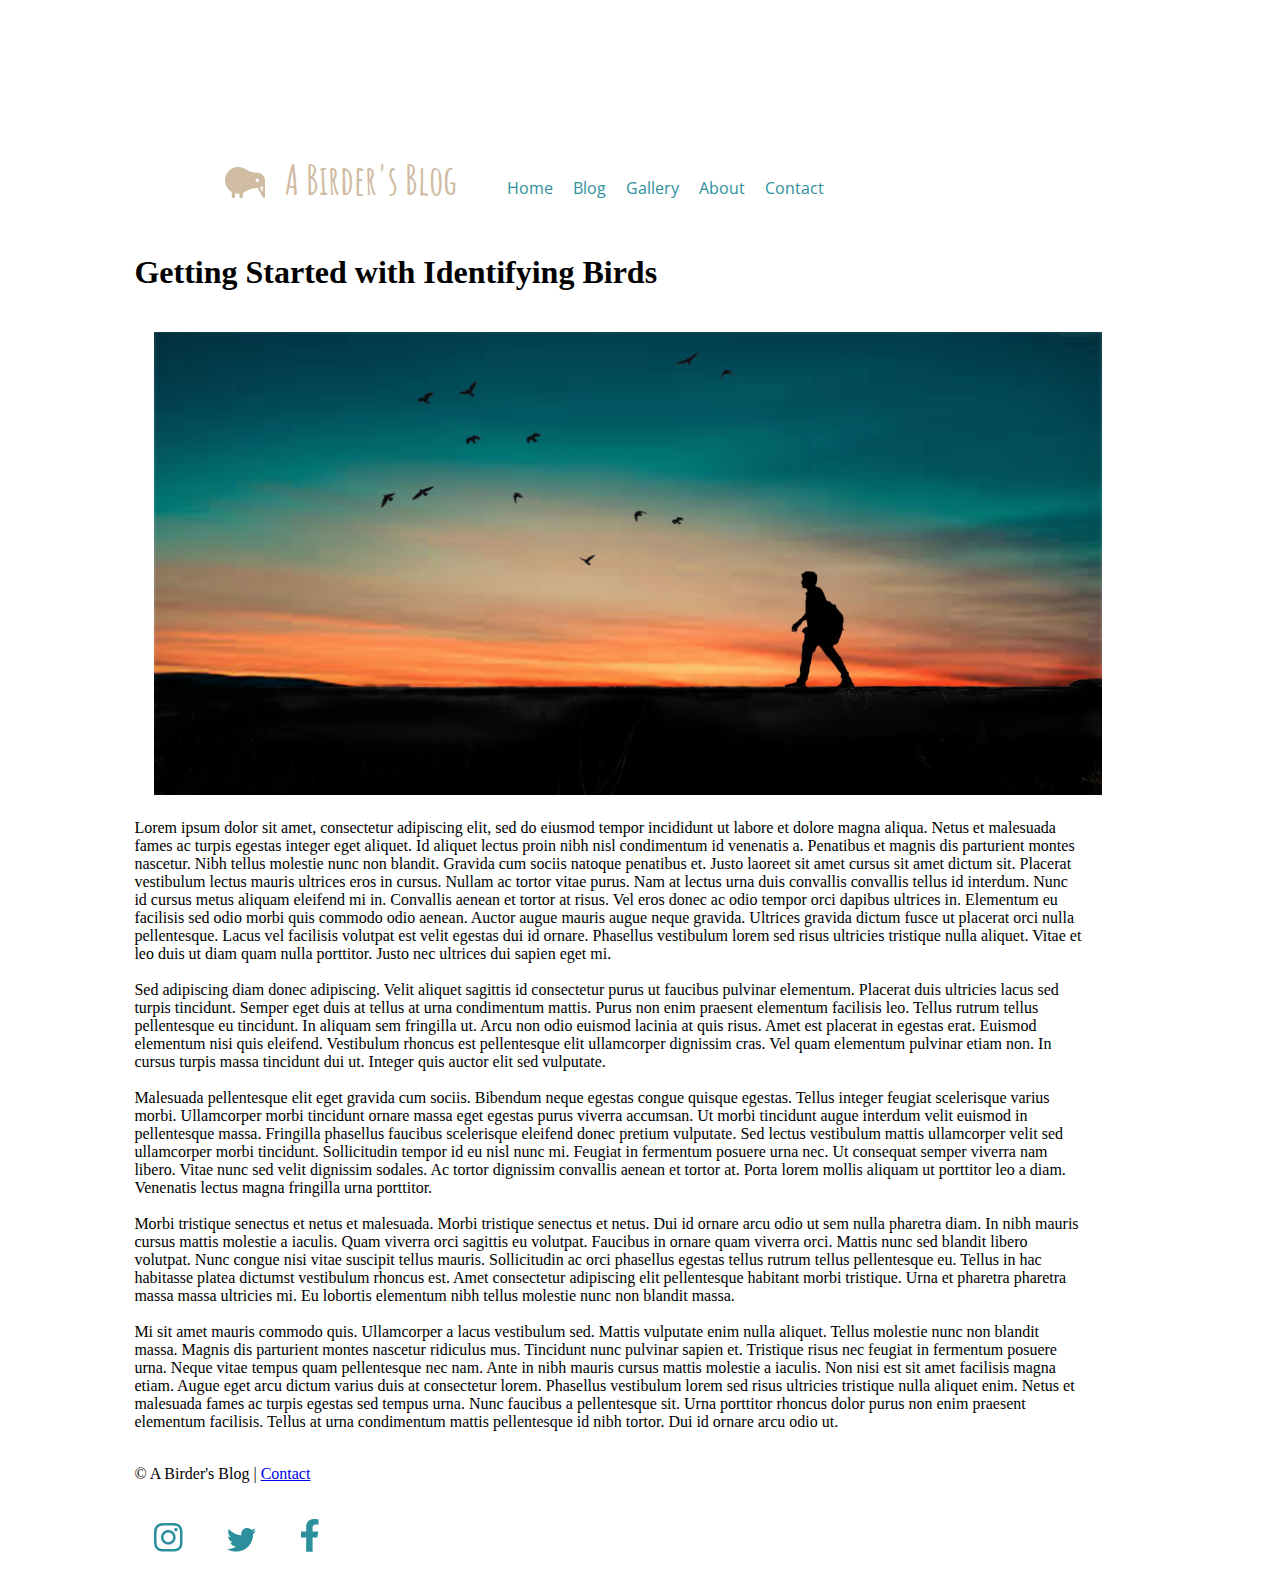
==== blog.html @ ea029540 "Basic layout and styling of blog post page." ====
<!DOCTYPE html>
<html lang="en">
<head>
  <meta charset="UTF-8">
  <meta name="viewport" content="width=device-width, initial-scale=1.0">
  <meta http-equiv="X-UA-Compatible" content="ie=edge">
  <title>Blog Post</title>
  <link rel="stylesheet" href="blog.css">
  <link href="https://fonts.googleapis.com/css2?family=Amatic+SC:wght@700&display=swap" rel="stylesheet">
  <link rel="stylesheet" href="https://fonts.googleapis.com/css?family=Open+Sans">

</head>
<body>
  <div class="container">
    <div class="header" id="blog-box-one">
      <header>
        <img src="images/kiwi-bird-icon.png" alt="Site Logo of a Kiwi Bird">
        <h1 id="blog-title">A Birder's Blog</h1>
        <nav>
          <ul>
            <li><a href="#">Home</a></li>
            <li><a href="#">Blog</a></li>
            <li><a href="#">Gallery</a></li>
            <li><a href="#">About</a></li>
            <li><a href="#">Contact</a></li>
          </ul>
        </nav>
      </header>
    </div>
    <main>
      <h1>Getting Started with Identifying Birds</h1>
      <img class="main-image" src="images/silhouette.jpg" alt="Silhouette of a man">
      <article>
        Lorem ipsum dolor sit amet, consectetur adipiscing elit, sed do eiusmod tempor incididunt ut labore et dolore magna aliqua. Netus et malesuada fames ac turpis egestas integer eget aliquet. Id aliquet lectus proin nibh nisl condimentum id venenatis a. Penatibus et magnis dis parturient montes nascetur. Nibh tellus molestie nunc non blandit. Gravida cum sociis natoque penatibus et. Justo laoreet sit amet cursus sit amet dictum sit. Placerat vestibulum lectus mauris ultrices eros in cursus. Nullam ac tortor vitae purus. Nam at lectus urna duis convallis convallis tellus id interdum. Nunc id cursus metus aliquam eleifend mi in. Convallis aenean et tortor at risus. Vel eros donec ac odio tempor orci dapibus ultrices in. Elementum eu facilisis sed odio morbi quis commodo odio aenean. Auctor augue mauris augue neque gravida. Ultrices gravida dictum fusce ut placerat orci nulla pellentesque. Lacus vel facilisis volutpat est velit egestas dui id ornare. Phasellus vestibulum lorem sed risus ultricies tristique nulla aliquet. Vitae et leo duis ut diam quam nulla porttitor. Justo nec ultrices dui sapien eget mi. <br> <br>

        Sed adipiscing diam donec adipiscing. Velit aliquet sagittis id consectetur purus ut faucibus pulvinar elementum. Placerat duis ultricies lacus sed turpis tincidunt. Semper eget duis at tellus at urna condimentum mattis. Purus non enim praesent elementum facilisis leo. Tellus rutrum tellus pellentesque eu tincidunt. In aliquam sem fringilla ut. Arcu non odio euismod lacinia at quis risus. Amet est placerat in egestas erat. Euismod elementum nisi quis eleifend. Vestibulum rhoncus est pellentesque elit ullamcorper dignissim cras. Vel quam elementum pulvinar etiam non. In cursus turpis massa tincidunt dui ut. Integer quis auctor elit sed vulputate. <br> <br>

        Malesuada pellentesque elit eget gravida cum sociis. Bibendum neque egestas congue quisque egestas. Tellus integer feugiat scelerisque varius morbi. Ullamcorper morbi tincidunt ornare massa eget egestas purus viverra accumsan. Ut morbi tincidunt augue interdum velit euismod in pellentesque massa. Fringilla phasellus faucibus scelerisque eleifend donec pretium vulputate. Sed lectus vestibulum mattis ullamcorper velit sed ullamcorper morbi tincidunt. Sollicitudin tempor id eu nisl nunc mi. Feugiat in fermentum posuere urna nec. Ut consequat semper viverra nam libero. Vitae nunc sed velit dignissim sodales. Ac tortor dignissim convallis aenean et tortor at. Porta lorem mollis aliquam ut porttitor leo a diam. Venenatis lectus magna fringilla urna porttitor. <br> <br>

        Morbi tristique senectus et netus et malesuada. Morbi tristique senectus et netus. Dui id ornare arcu odio ut sem nulla pharetra diam. In nibh mauris cursus mattis molestie a iaculis. Quam viverra orci sagittis eu volutpat. Faucibus in ornare quam viverra orci. Mattis nunc sed blandit libero volutpat. Nunc congue nisi vitae suscipit tellus mauris. Sollicitudin ac orci phasellus egestas tellus rutrum tellus pellentesque eu. Tellus in hac habitasse platea dictumst vestibulum rhoncus est. Amet consectetur adipiscing elit pellentesque habitant morbi tristique. Urna et pharetra pharetra massa massa ultricies mi. Eu lobortis elementum nibh tellus molestie nunc non blandit massa. <br> <br>

        Mi sit amet mauris commodo quis. Ullamcorper a lacus vestibulum sed. Mattis vulputate enim nulla aliquet. Tellus molestie nunc non blandit massa. Magnis dis parturient montes nascetur ridiculus mus. Tincidunt nunc pulvinar sapien et. Tristique risus nec feugiat in fermentum posuere urna. Neque vitae tempus quam pellentesque nec nam. Ante in nibh mauris cursus mattis molestie a iaculis. Non nisi est sit amet facilisis magna etiam. Augue eget arcu dictum varius duis at consectetur lorem. Phasellus vestibulum lorem sed risus ultricies tristique nulla aliquet enim. Netus et malesuada fames ac turpis egestas sed tempus urna. Nunc faucibus a pellentesque sit. Urna porttitor rhoncus dolor purus non enim praesent elementum facilisis. Tellus at urna condimentum mattis pellentesque id nibh tortor. Dui id ornare arcu odio ut. <br> <br>
      </article>
    </main>
    <footer>
      <div class="footer-info">
        <p>&copy A Birder's Blog | <a href="#">Contact</a></p>
      </div>
      <div class="socail">
        <a href="#"><img src="images/instagram-icon.png" alt="Instagram Icon"></a>
        <a href="#"><img src="images/twitter-icon.png" alt="Twitter Icon"></a>
        <a href="#"><img src="images/facebook-icon.png" alt="Facebook Icon"></a>
      </div>
    </footer>
  </div>
</body>
</html>
---- blog.css ----
.container {
  display: grid;
  height: 100vh;
  grid-template-columns: 1fr;
  grid-template-rows: 0.25fr 1fr 1fr 1fr 0.25fr;
  grid-template-areas:
    "header"
    "heading"
    "image"
    "main"
    "footer"

  margin-left: 5%;
  margin-right: 5%;
  padding: 10%;
  object-fit: contain;
}

.header {
  display: flex;
  flex-direction: row;
  font-family: 'Amatic SC', cursive;
  margin: 0;
  padding-left: 7.5%;
  font-size: 20px;
  color: #D0BBA3;
}

.main-image {
  object-fit: contain;
  width: 100%;
}

header {
  display: inline-flex;
  flex-direction: row;
  align-self: center;
  margin: 0;
}

nav > ul > li > a {
  margin: 10px;
  font-family: "Open Sans", semi-bold;
  text-decoration: none;
  font-size: 16px;
  color: #2C909C;
}

nav, ul {
  margin-top: 0.75em;
}

nav ul li {
  display: block;
  float: left;
  position: bottom;
  z-index: auto;
  margin-top: 10px;
  margin-bottom: 15px;
}

img {
  align-self: center;
  image-resolution: snap;
  margin: 20px;
}

img.footer {
  display: flex;
  align-self: center;
  justify-content: center;
}

#blog-title {
  display: block;
  font-family: 'Amatic SC', cursive;
  margin-top: 0.5em;
}
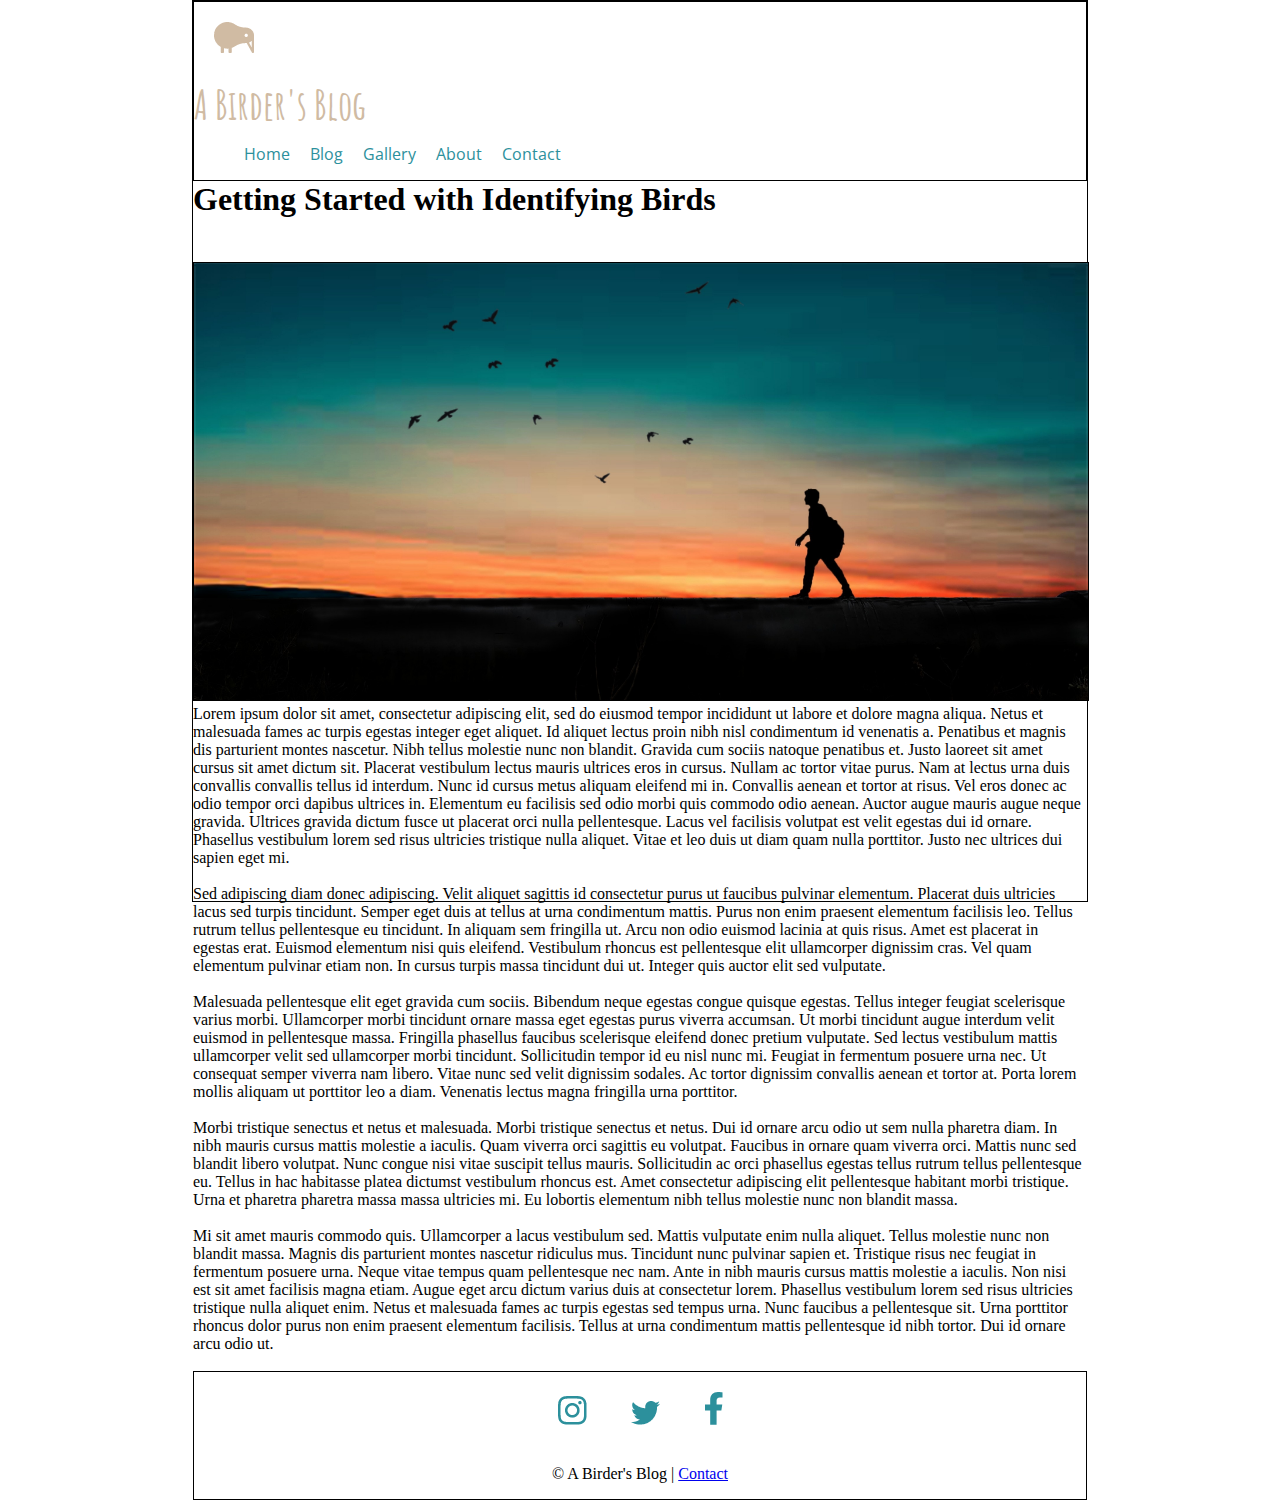
==== commit 4a7dc059: "Center aligned grid items" ====
--- a/blog.html
+++ b/blog.html
@@ -4,7 +4,7 @@
   <meta charset="UTF-8">
   <meta name="viewport" content="width=device-width, initial-scale=1.0">
   <meta http-equiv="X-UA-Compatible" content="ie=edge">
-  <title>Blog Post</title>
+  <title>Birder's Blog</title>
   <link rel="stylesheet" href="blog.css">
   <link href="https://fonts.googleapis.com/css2?family=Amatic+SC:wght@700&display=swap" rel="stylesheet">
   <link rel="stylesheet" href="https://fonts.googleapis.com/css?family=Open+Sans">
@@ -28,7 +28,12 @@
       </header>
     </div>
     <main>
-      <h1>Getting Started with Identifying Birds</h1>
+      <div>
+        <!-- blog <title>Home</title> -->
+        <h1>Getting Started with Identifying Birds</h1>
+        <!-- avatar -->
+        <img src="" alt="">
+      </div>
       <img class="main-image" src="images/silhouette.jpg" alt="Silhouette of a man">
       <article>
         Lorem ipsum dolor sit amet, consectetur adipiscing elit, sed do eiusmod tempor incididunt ut labore et dolore magna aliqua. Netus et malesuada fames ac turpis egestas integer eget aliquet. Id aliquet lectus proin nibh nisl condimentum id venenatis a. Penatibus et magnis dis parturient montes nascetur. Nibh tellus molestie nunc non blandit. Gravida cum sociis natoque penatibus et. Justo laoreet sit amet cursus sit amet dictum sit. Placerat vestibulum lectus mauris ultrices eros in cursus. Nullam ac tortor vitae purus. Nam at lectus urna duis convallis convallis tellus id interdum. Nunc id cursus metus aliquam eleifend mi in. Convallis aenean et tortor at risus. Vel eros donec ac odio tempor orci dapibus ultrices in. Elementum eu facilisis sed odio morbi quis commodo odio aenean. Auctor augue mauris augue neque gravida. Ultrices gravida dictum fusce ut placerat orci nulla pellentesque. Lacus vel facilisis volutpat est velit egestas dui id ornare. Phasellus vestibulum lorem sed risus ultricies tristique nulla aliquet. Vitae et leo duis ut diam quam nulla porttitor. Justo nec ultrices dui sapien eget mi. <br> <br>
@@ -42,14 +47,14 @@
         Mi sit amet mauris commodo quis. Ullamcorper a lacus vestibulum sed. Mattis vulputate enim nulla aliquet. Tellus molestie nunc non blandit massa. Magnis dis parturient montes nascetur ridiculus mus. Tincidunt nunc pulvinar sapien et. Tristique risus nec feugiat in fermentum posuere urna. Neque vitae tempus quam pellentesque nec nam. Ante in nibh mauris cursus mattis molestie a iaculis. Non nisi est sit amet facilisis magna etiam. Augue eget arcu dictum varius duis at consectetur lorem. Phasellus vestibulum lorem sed risus ultricies tristique nulla aliquet enim. Netus et malesuada fames ac turpis egestas sed tempus urna. Nunc faucibus a pellentesque sit. Urna porttitor rhoncus dolor purus non enim praesent elementum facilisis. Tellus at urna condimentum mattis pellentesque id nibh tortor. Dui id ornare arcu odio ut. <br> <br>
       </article>
     </main>
-    <footer>
-      <div class="footer-info">
-        <p>&copy A Birder's Blog | <a href="#">Contact</a></p>
-      </div>
-      <div class="socail">
+    <footer class="footer">
+      <div class="social">
         <a href="#"><img src="images/instagram-icon.png" alt="Instagram Icon"></a>
         <a href="#"><img src="images/twitter-icon.png" alt="Twitter Icon"></a>
         <a href="#"><img src="images/facebook-icon.png" alt="Facebook Icon"></a>
+      </div>
+      <div class="footer-info">
+        <p>&copy A Birder's Blog | <a href="#">Contact</a></p>
       </div>
     </footer>
   </div>
--- a/blog.css
+++ b/blog.css
@@ -1,6 +1,5 @@
-
-
 .container {
+  border: 1px solid black;
   display: grid;
   height: 100vh;
   grid-template-columns: 1fr;
@@ -10,33 +9,60 @@
     "heading"
     "image"
     "main"
-    "footer"
-
-  margin-left: 5%;
-  margin-right: 5%;
-  padding: 10%;
+    "footer";
+  margin-left: 15%;
+  margin-right: 15%;
   object-fit: contain;
 }
 
 .header {
+  border: 1px solid black;
   display: flex;
-  flex-direction: row;
+  flex-direction: column;
+  align-items: left;
   font-family: 'Amatic SC', cursive;
   margin: 0;
-  padding-left: 7.5%;
+  /* padding-left: 7.5%; */
   font-size: 20px;
   color: #D0BBA3;
 }
 
 .main-image {
+  margin: 0;
+}
+
+.footer {
+  border: 1px solid black;
+  display: flex;
+  flex-direction: column;
+  justify-content: center;
+  align-items: center;
+}
+
+.main-image {
+  border: 1px solid black;
   object-fit: contain;
   width: 100%;
 }
 
-header {
-  display: inline-flex;
-  flex-direction: row;
-  align-self: center;
+.footer-info {
+  display: block;
+}
+
+.social {
+  display: block;
+}
+
+html {
+  display: block;
+  margin: 0;
+}
+
+body {
+  margin: 0;
+}
+
+h1 {
   margin: 0;
 }
 
@@ -49,7 +75,7 @@
 }
 
 nav, ul {
-  margin-top: 0.75em;
+  margin: 0;
 }
 
 nav ul li {
@@ -67,14 +93,7 @@
   margin: 20px;
 }
 
-img.footer {
-  display: flex;
-  align-self: center;
-  justify-content: center;
-}
 
 #blog-title {
-  display: block;
   font-family: 'Amatic SC', cursive;
-  margin-top: 0.5em;
 }
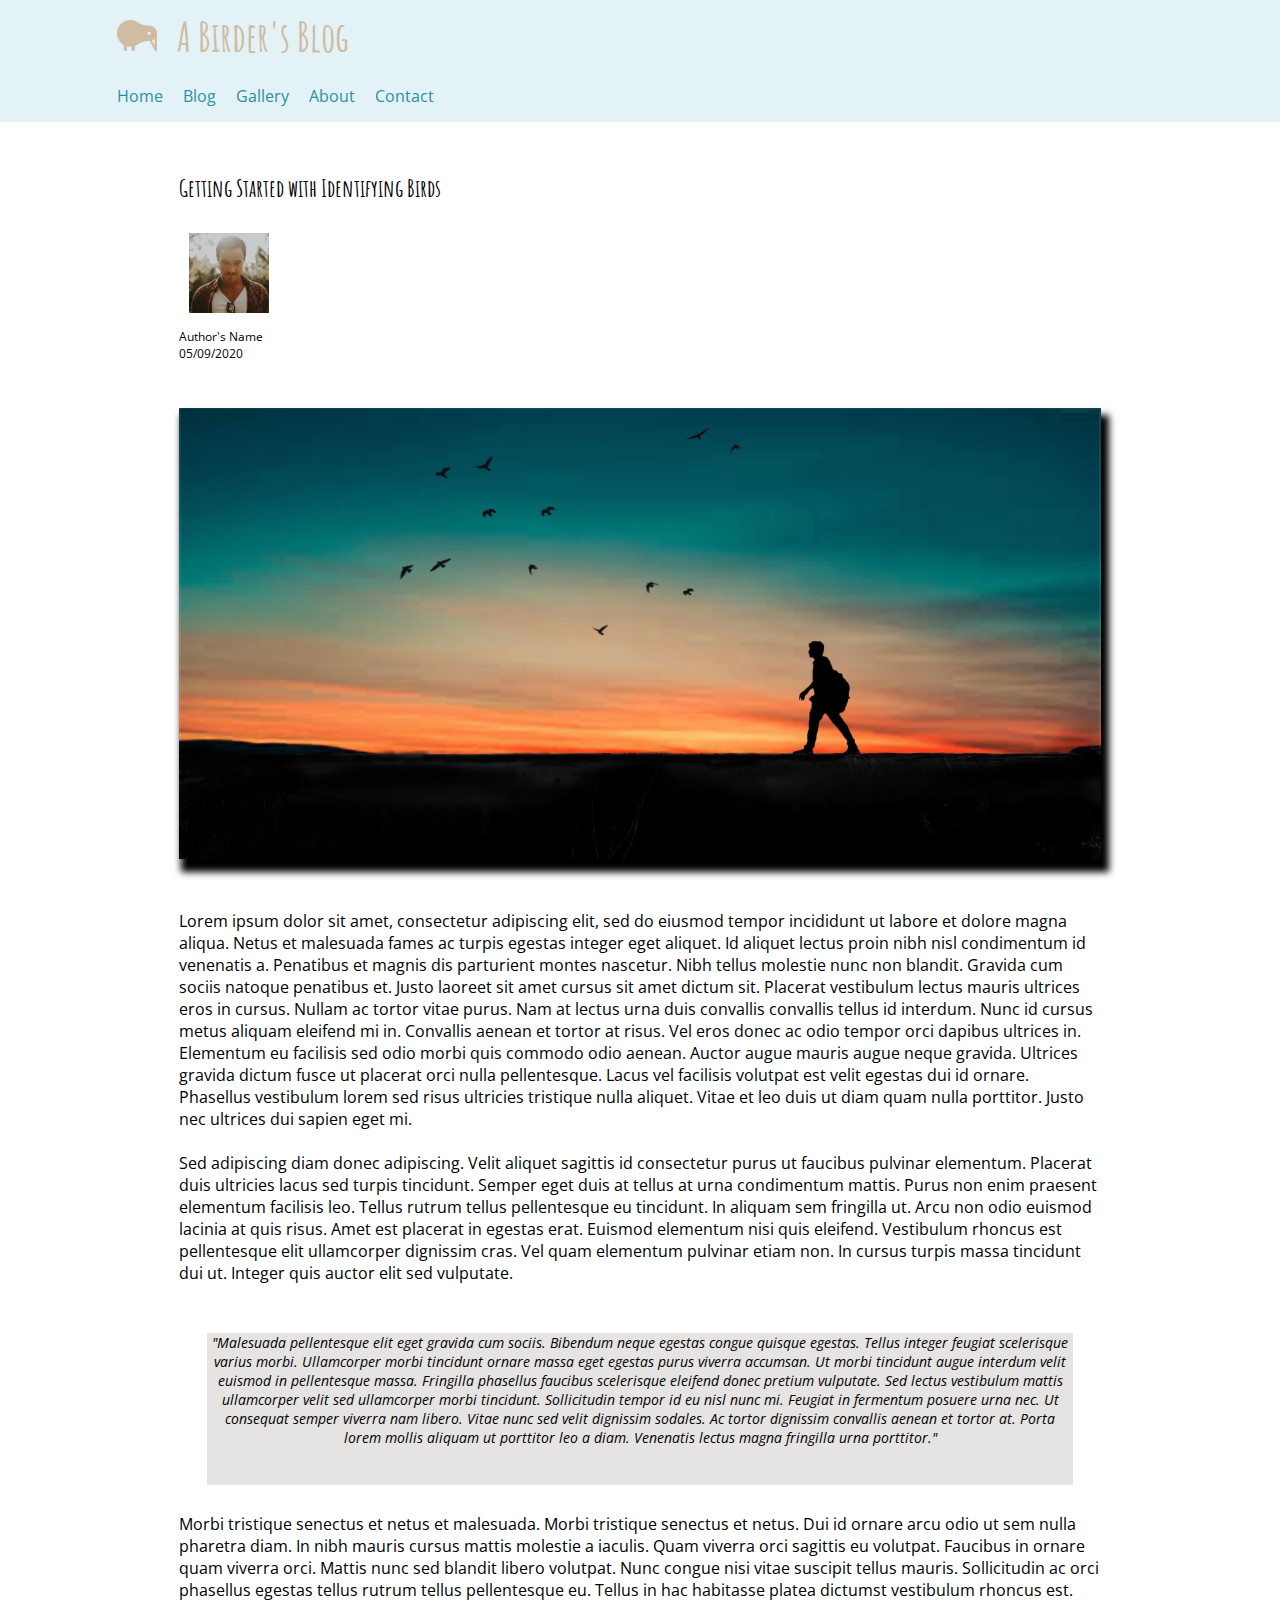
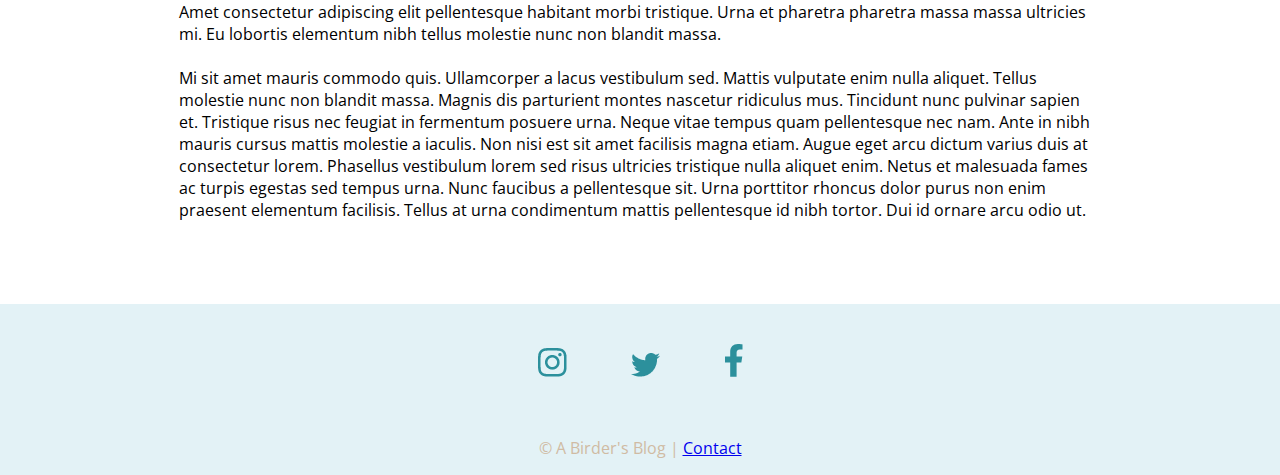
==== commit 68b1d756: "Added avatar and major styling for blog page" ====
--- a/blog.html
+++ b/blog.html
@@ -8,14 +8,15 @@
   <link rel="stylesheet" href="blog.css">
   <link href="https://fonts.googleapis.com/css2?family=Amatic+SC:wght@700&display=swap" rel="stylesheet">
   <link rel="stylesheet" href="https://fonts.googleapis.com/css?family=Open+Sans">
-
 </head>
 <body>
   <div class="container">
     <div class="header" id="blog-box-one">
       <header>
-        <img src="images/kiwi-bird-icon.png" alt="Site Logo of a Kiwi Bird">
-        <h1 id="blog-title">A Birder's Blog</h1>
+        <div id="main-title">
+          <img src="images/kiwi-bird-icon.png" alt="Site Logo of a Kiwi Bird">
+          <h1 id="blog-title">A Birder's Blog</h1>
+        </div>
         <nav>
           <ul>
             <li><a href="#">Home</a></li>
@@ -29,18 +30,21 @@
     </div>
     <main>
       <div>
-        <!-- blog <title>Home</title> -->
-        <h1>Getting Started with Identifying Birds</h1>
+        <!-- blog title -->
+        <h1 class="blog-title">Getting Started with Identifying Birds</h1>
         <!-- avatar -->
-        <img src="" alt="">
+        <img class="avatar" height="80px" width="80" src="images/avatar.png" alt="Author Avatar">
+        <p>Author's Name</p>
+        <p>05/09/2020</p>
       </div>
       <img class="main-image" src="images/silhouette.jpg" alt="Silhouette of a man">
       <article>
         Lorem ipsum dolor sit amet, consectetur adipiscing elit, sed do eiusmod tempor incididunt ut labore et dolore magna aliqua. Netus et malesuada fames ac turpis egestas integer eget aliquet. Id aliquet lectus proin nibh nisl condimentum id venenatis a. Penatibus et magnis dis parturient montes nascetur. Nibh tellus molestie nunc non blandit. Gravida cum sociis natoque penatibus et. Justo laoreet sit amet cursus sit amet dictum sit. Placerat vestibulum lectus mauris ultrices eros in cursus. Nullam ac tortor vitae purus. Nam at lectus urna duis convallis convallis tellus id interdum. Nunc id cursus metus aliquam eleifend mi in. Convallis aenean et tortor at risus. Vel eros donec ac odio tempor orci dapibus ultrices in. Elementum eu facilisis sed odio morbi quis commodo odio aenean. Auctor augue mauris augue neque gravida. Ultrices gravida dictum fusce ut placerat orci nulla pellentesque. Lacus vel facilisis volutpat est velit egestas dui id ornare. Phasellus vestibulum lorem sed risus ultricies tristique nulla aliquet. Vitae et leo duis ut diam quam nulla porttitor. Justo nec ultrices dui sapien eget mi. <br> <br>
 
         Sed adipiscing diam donec adipiscing. Velit aliquet sagittis id consectetur purus ut faucibus pulvinar elementum. Placerat duis ultricies lacus sed turpis tincidunt. Semper eget duis at tellus at urna condimentum mattis. Purus non enim praesent elementum facilisis leo. Tellus rutrum tellus pellentesque eu tincidunt. In aliquam sem fringilla ut. Arcu non odio euismod lacinia at quis risus. Amet est placerat in egestas erat. Euismod elementum nisi quis eleifend. Vestibulum rhoncus est pellentesque elit ullamcorper dignissim cras. Vel quam elementum pulvinar etiam non. In cursus turpis massa tincidunt dui ut. Integer quis auctor elit sed vulputate. <br> <br>
-
-        Malesuada pellentesque elit eget gravida cum sociis. Bibendum neque egestas congue quisque egestas. Tellus integer feugiat scelerisque varius morbi. Ullamcorper morbi tincidunt ornare massa eget egestas purus viverra accumsan. Ut morbi tincidunt augue interdum velit euismod in pellentesque massa. Fringilla phasellus faucibus scelerisque eleifend donec pretium vulputate. Sed lectus vestibulum mattis ullamcorper velit sed ullamcorper morbi tincidunt. Sollicitudin tempor id eu nisl nunc mi. Feugiat in fermentum posuere urna nec. Ut consequat semper viverra nam libero. Vitae nunc sed velit dignissim sodales. Ac tortor dignissim convallis aenean et tortor at. Porta lorem mollis aliquam ut porttitor leo a diam. Venenatis lectus magna fringilla urna porttitor. <br> <br>
+        <div class="blockquote">
+          <blockquote>"Malesuada pellentesque elit eget gravida cum sociis. Bibendum neque egestas congue quisque egestas. Tellus integer feugiat scelerisque varius morbi. Ullamcorper morbi tincidunt ornare massa eget egestas purus viverra accumsan. Ut morbi tincidunt augue interdum velit euismod in pellentesque massa. Fringilla phasellus faucibus scelerisque eleifend donec pretium vulputate. Sed lectus vestibulum mattis ullamcorper velit sed ullamcorper morbi tincidunt. Sollicitudin tempor id eu nisl nunc mi. Feugiat in fermentum posuere urna nec. Ut consequat semper viverra nam libero. Vitae nunc sed velit dignissim sodales. Ac tortor dignissim convallis aenean et tortor at. Porta lorem mollis aliquam ut porttitor leo a diam. Venenatis lectus magna fringilla urna porttitor." </blockquote> <br> <br>
+        </div>
 
         Morbi tristique senectus et netus et malesuada. Morbi tristique senectus et netus. Dui id ornare arcu odio ut sem nulla pharetra diam. In nibh mauris cursus mattis molestie a iaculis. Quam viverra orci sagittis eu volutpat. Faucibus in ornare quam viverra orci. Mattis nunc sed blandit libero volutpat. Nunc congue nisi vitae suscipit tellus mauris. Sollicitudin ac orci phasellus egestas tellus rutrum tellus pellentesque eu. Tellus in hac habitasse platea dictumst vestibulum rhoncus est. Amet consectetur adipiscing elit pellentesque habitant morbi tristique. Urna et pharetra pharetra massa massa ultricies mi. Eu lobortis elementum nibh tellus molestie nunc non blandit massa. <br> <br>
 
--- a/blog.css
+++ b/blog.css
@@ -1,5 +1,7 @@
+
+/* main grid */
 .container {
-  border: 1px solid black;
+  /* border: 1px solid black; */
   display: grid;
   height: 100vh;
   grid-template-columns: 1fr;
@@ -10,47 +12,51 @@
     "image"
     "main"
     "footer";
-  margin-left: 15%;
-  margin-right: 15%;
+  margin-left: 10%;
+  margin-right: 10%;
   object-fit: contain;
 }
 
+/* header styling */
 .header {
-  border: 1px solid black;
-  display: flex;
-  flex-direction: column;
-  align-items: left;
+  /* border: 1px solid black; */
+  display: inline-block;
+  /* float: left; */
+  /* flex-direction: column; */
+  justify-content: center;
+  /* align-items: left; */
   font-family: 'Amatic SC', cursive;
   margin: 0;
-  /* padding-left: 7.5%; */
+  margin-left: 10%;
+  padding-left: 7.5%;
   font-size: 20px;
+  color: #D0BBA3;
+  width: 100vw;
+  margin-left: calc(-1 * ((100vw - 100%) / 2));
+  background-color: #e3f2f6;
+}
+
+img {
+    align-self: center;
+    margin: 20px;
+}
+
+h1 {
+  margin: 0;
+}
+
+#main-title {
+  display: inline-flex;
+  flex-direction: row;
+  justify-content: center;
+  align-items: center;
+  margin-left: 20px;
+  font-family: 'Amatic SC', cursive;
   color: #D0BBA3;
 }
 
-.main-image {
-  margin: 0;
-}
-
-.footer {
-  border: 1px solid black;
-  display: flex;
-  flex-direction: column;
-  justify-content: center;
-  align-items: center;
-}
-
-.main-image {
-  border: 1px solid black;
-  object-fit: contain;
-  width: 100%;
-}
-
-.footer-info {
-  display: block;
-}
-
-.social {
-  display: block;
+#blog-title {
+  font-family: 'Amatic SC', cursive;
 }
 
 html {
@@ -62,12 +68,9 @@
   margin: 0;
 }
 
-h1 {
-  margin: 0;
-}
-
+/* nav styling */
 nav > ul > li > a {
-  margin: 10px;
+  margin-right: 20px;
   font-family: "Open Sans", semi-bold;
   text-decoration: none;
   font-size: 16px;
@@ -87,13 +90,82 @@
   margin-bottom: 15px;
 }
 
-img {
-  align-self: center;
-  image-resolution: snap;
-  margin: 20px;
+/* main content styling */
+main {
+  text-align: left;
+  font-family: "Open Sans";
+  font-size: 1em;
+  padding: 5%;
+}
+
+.main-image {
+  /* border: 1px solid black; */
+  object-fit: fill;
+  width: 100%;
+  margin: 0;
+  margin: 5% 0% 5% 0%;
+  box-shadow: 5px 10px 7px 3px black;
+}
+
+.blog-title {
+  margin-bottom: 20px;
+  font-size: 1.5em;
+  font-family: 'Amatic SC', cursive;
+}
+
+.avatar {
+  margin: 10px;
+}
+
+main p {
+  font-family: "Open Sans";
+  font-size: 0.75em;
+  margin: 0;
 }
 
 
-#blog-title {
-  font-family: 'Amatic SC', cursive;
+/* footer styling */
+.footer {
+  /* border: 1px solid black; */
+  display: inline-flex;
+  flex-direction: column;
+  justify-content: center;
+  align-items: center;
+  width: 100vw;
+  margin-left: calc(-1 * ((100vw - 100%) / 2));
+  margin-top: 10px;
+  background-color: #e3f2f6;
+  /* padding: 10px; */
 }
+
+.footer-info {
+  display: block;
+  font-family: "Open Sans";
+  color: #D0BBA3;
+  text-decoration: none;
+}
+
+.social {
+  margin: 10px;
+}
+
+.social > a{
+  display: inline-block;
+  margin: 10px;
+}
+
+
+/* blockquote styling */
+blockquote {
+  font-style: italic;
+  margin: 0;
+  display: flex;
+}
+
+.blockquote {
+  background-color: #e6e3e3;
+  justify-content: center;
+  text-align: center;
+  font-size: 0.85em;
+  margin: 3%;
+}
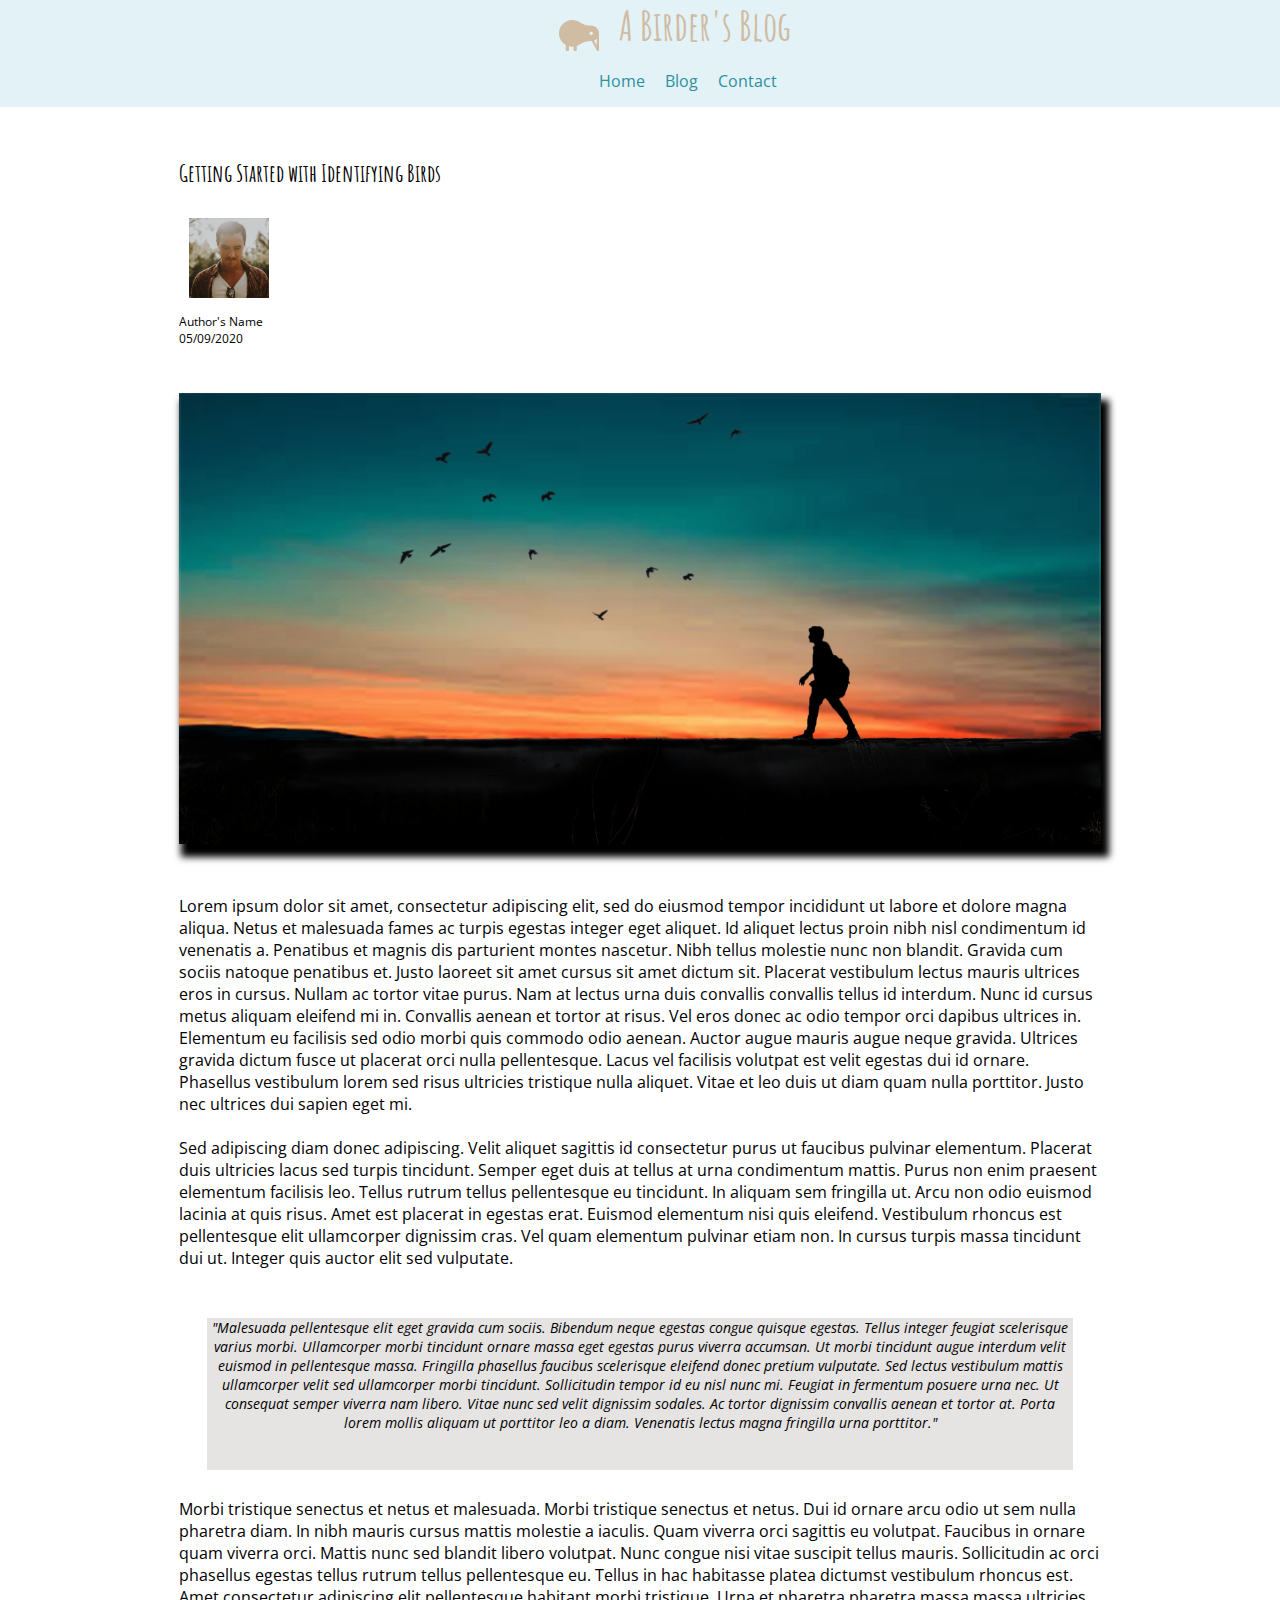
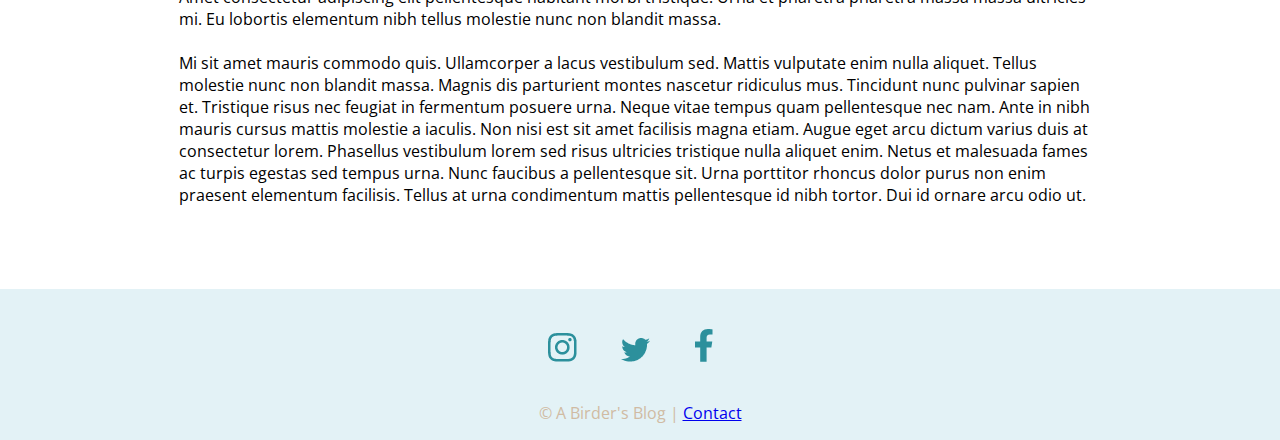
==== commit 1c57bcf5: "Add media queries" ====
--- a/blog.html
+++ b/blog.html
@@ -21,8 +21,6 @@
           <ul>
             <li><a href="#">Home</a></li>
             <li><a href="#">Blog</a></li>
-            <li><a href="#">Gallery</a></li>
-            <li><a href="#">About</a></li>
             <li><a href="#">Contact</a></li>
           </ul>
         </nav>
--- a/blog.css
+++ b/blog.css
@@ -1,5 +1,20 @@
-
-/* main grid */
+html {
+  -webkit-box-sizing: border-box;
+  -moz-box-sizing: border-box;
+  box-sizing: border-box;
+}
+*, *:before, *:after {
+  -webkit-box-sizing: inherit;
+  -moz-box-sizing: inherit;
+  box-sizing: inherit;
+  }
+
+html {
+  display: block;
+  margin: 0;
+}
+
+/* ### MAIN GRID CONTAINER ###*/
 .container {
   /* border: 1px solid black; */
   display: grid;
@@ -17,17 +32,17 @@
   object-fit: contain;
 }
 
+
+
+/* ### HEADER ### */
 /* header styling */
 .header {
   /* border: 1px solid black; */
-  display: inline-block;
-  /* float: left; */
-  /* flex-direction: column; */
-  justify-content: center;
-  /* align-items: left; */
-  font-family: 'Amatic SC', cursive;
-  margin: 0;
-  margin-left: 10%;
+  display: flex;
+  justify-content: center;
+  align-items: center;
+  font-family: 'Amatic SC', cursive;
+  margin: 0;
   padding-left: 7.5%;
   font-size: 20px;
   color: #D0BBA3;
@@ -38,34 +53,16 @@
 
 img {
     align-self: center;
-    margin: 20px;
-}
-
-h1 {
-  margin: 0;
+    margin: 20px 20px 0px 0px;
 }
 
 #main-title {
   display: inline-flex;
   flex-direction: row;
   justify-content: center;
-  align-items: center;
-  margin-left: 20px;
+  align-self: center;
   font-family: 'Amatic SC', cursive;
   color: #D0BBA3;
-}
-
-#blog-title {
-  font-family: 'Amatic SC', cursive;
-}
-
-html {
-  display: block;
-  margin: 0;
-}
-
-body {
-  margin: 0;
 }
 
 /* nav styling */
@@ -90,6 +87,8 @@
   margin-bottom: 15px;
 }
 
+
+/* ### MAIN BODY ### */
 /* main content styling */
 main {
   text-align: left;
@@ -98,6 +97,14 @@
   padding: 5%;
 }
 
+body {
+  margin: 0px 0px 0px 0px;
+}
+
+h1 {
+  margin: 0;
+}
+
 .main-image {
   /* border: 1px solid black; */
   object-fit: fill;
@@ -113,6 +120,13 @@
   font-family: 'Amatic SC', cursive;
 }
 
+#blog-title {
+  font-family: 'Amatic SC', cursive;
+  margin-left: 20px 20px 0px 0px;
+  justify-content: center;
+  align-items: center;
+}
+
 .avatar {
   margin: 10px;
 }
@@ -123,7 +137,24 @@
   margin: 0;
 }
 
-
+/* blockquote styling */
+blockquote {
+  font-style: italic;
+  margin: 0;
+  display: flex;
+}
+
+.blockquote {
+  background-color: #e6e3e3;
+  justify-content: center;
+  text-align: center;
+  font-size: 0.85em;
+  margin: 3%;
+}
+
+
+
+/* ### FOOTER ### */
 /* footer styling */
 .footer {
   /* border: 1px solid black; */
@@ -155,17 +186,63 @@
 }
 
 
-/* blockquote styling */
-blockquote {
-  font-style: italic;
-  margin: 0;
-  display: flex;
-}
-
-.blockquote {
-  background-color: #e6e3e3;
-  justify-content: center;
-  text-align: center;
-  font-size: 0.85em;
-  margin: 3%;
-}
+/* ### MEDIA QUERIES ### */
+/* large screens */
+@media (min-width:901px) {
+  .container {
+    /* border: 1px solid black; */
+    display: grid;
+    height: 100vh;
+    grid-template-columns: 1fr;
+    grid-template-rows: 0.25fr 1fr 1fr 1fr 0.25fr;
+    grid-template-areas:
+      "header"
+      "heading"
+      "image"
+      "main"
+      "footer";
+    margin-left: 10%;
+    margin-right: 10%;
+    object-fit: contain;
+  }
+}
+
+/* medium screens */
+@media (min-width:481px) and (max-width:768px) {
+  .container {
+    /* border: 1px solid black; */
+    display: grid;
+    height: 100vh;
+    grid-template-columns: 1fr;
+    grid-template-rows: 0.25fr 1fr 1fr 1fr 0.25fr;
+    grid-template-areas:
+      "header"
+      "heading"
+      "image"
+      "main"
+      "footer";
+    margin-left: 10%;
+    margin-right: 10%;
+    object-fit: contain;
+  }
+}
+
+/* small screens */
+@media (min-width:320px) and (max-width:480px) {
+  .container {
+    /* border: 1px solid black; */
+    display: grid;
+    height: 100vh;
+    grid-template-columns: 1fr;
+    grid-template-rows: 0.25fr 1fr 1fr 1fr 0.25fr;
+    grid-template-areas:
+      "header"
+      "heading"
+      "image"
+      "main"
+      "footer";
+    margin-left: 10%;
+    margin-right: 10%;
+    object-fit: contain;
+  }
+}
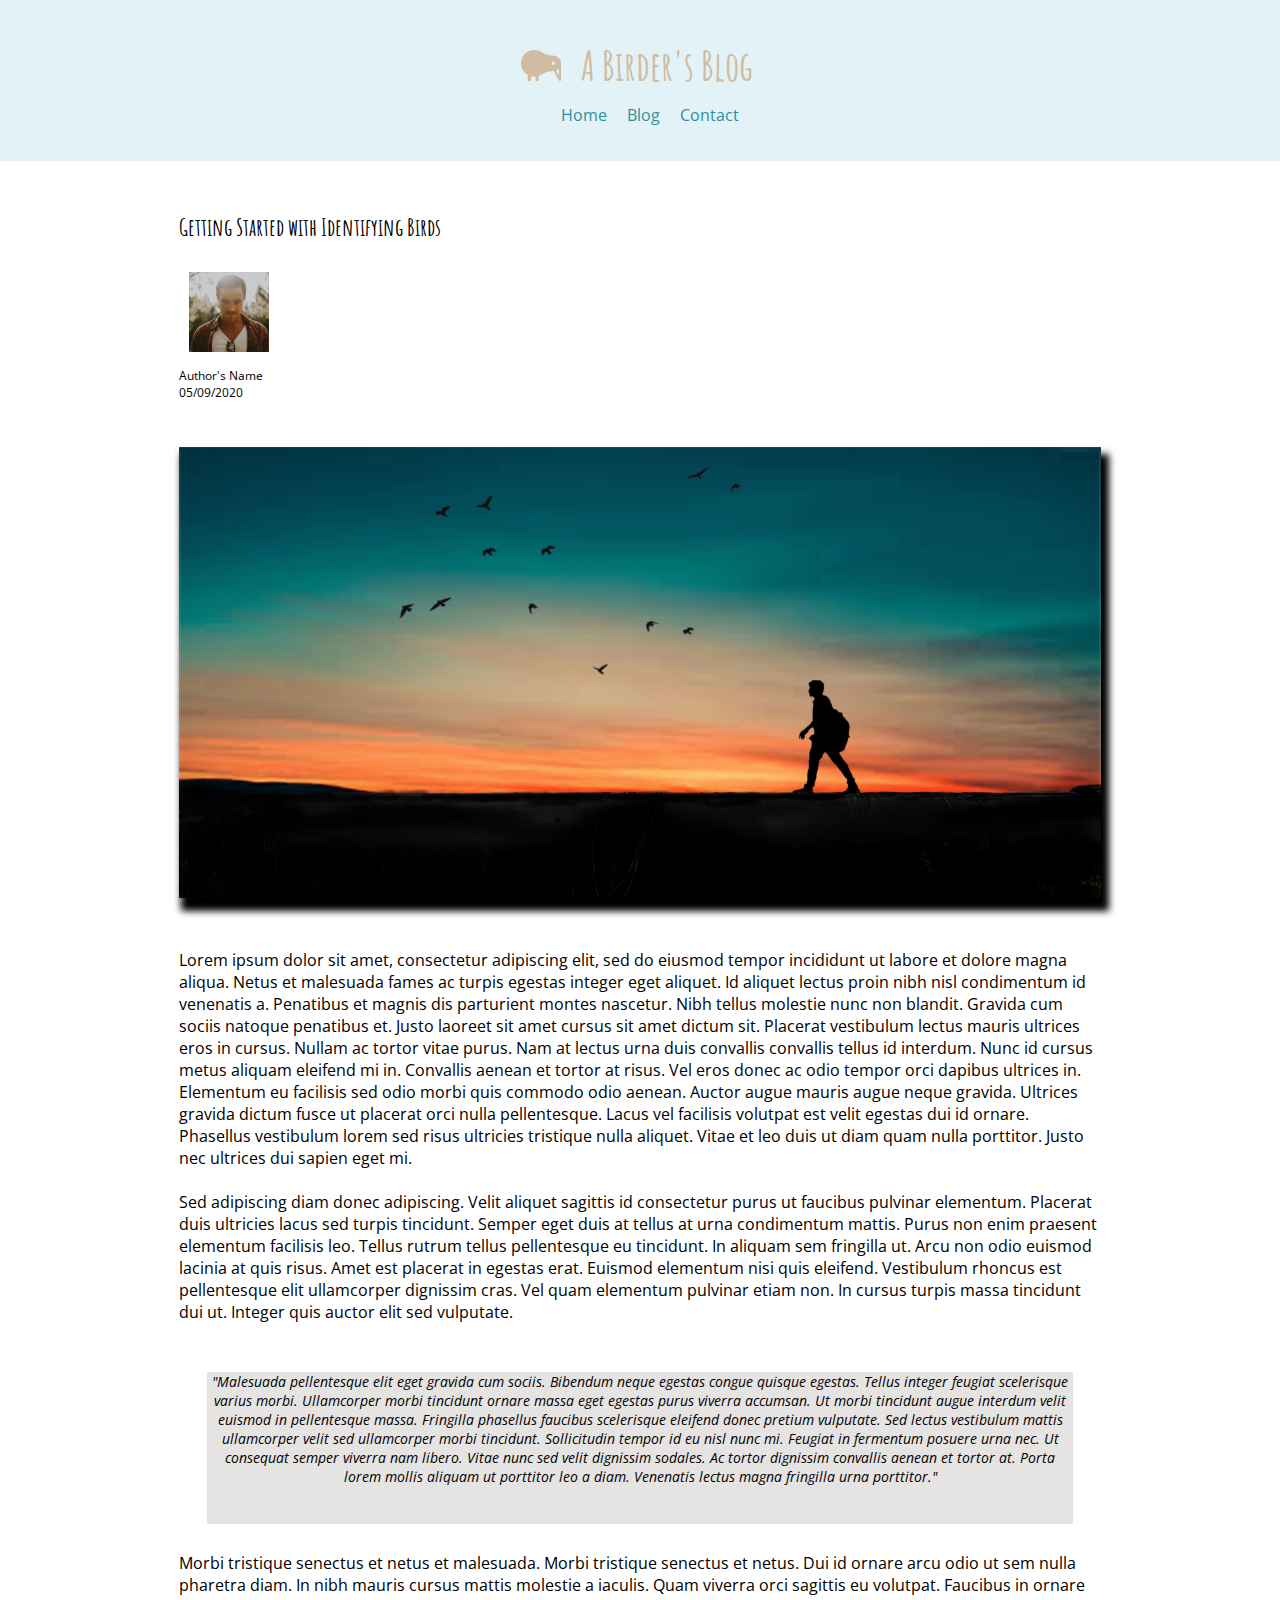
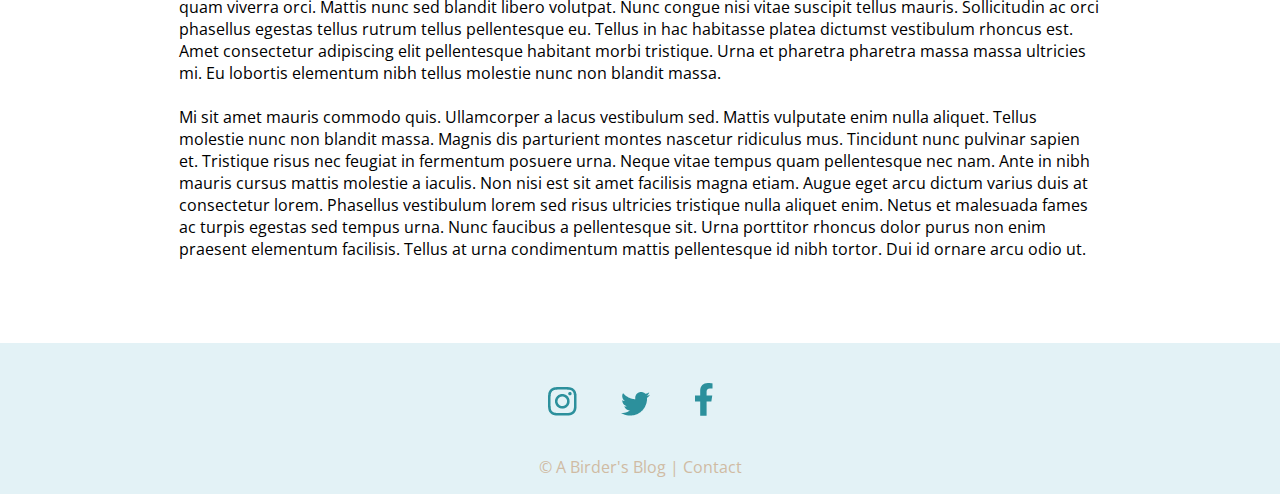
==== commit 420ae4dc: "Add media query styling" ====
--- a/blog.html
+++ b/blog.html
@@ -11,7 +11,7 @@
 </head>
 <body>
   <div class="container">
-    <div class="header" id="blog-box-one">
+    <div class="header" id="head">
       <header>
         <div id="main-title">
           <img src="images/kiwi-bird-icon.png" alt="Site Logo of a Kiwi Bird">
--- a/blog.css
+++ b/blog.css
@@ -14,7 +14,9 @@
   margin: 0;
 }
 
-/* ### MAIN GRID CONTAINER ###*/
+/* ### MAIN GRID CONTAINER ###
+_____________________________________*/
+
 .container {
   /* border: 1px solid black; */
   display: grid;
@@ -34,16 +36,17 @@
 
 
 
-/* ### HEADER ### */
+/* ### HEADER ###
+_____________________________________*/
+
 /* header styling */
 .header {
-  /* border: 1px solid black; */
   display: flex;
   justify-content: center;
   align-items: center;
   font-family: 'Amatic SC', cursive;
   margin: 0;
-  padding-left: 7.5%;
+  padding: 20px;
   font-size: 20px;
   color: #D0BBA3;
   width: 100vw;
@@ -56,6 +59,10 @@
     margin: 20px 20px 0px 0px;
 }
 
+#blog-title {
+  margin: 20px 0px 0px 0px;
+}
+
 #main-title {
   display: inline-flex;
   flex-direction: row;
@@ -66,12 +73,17 @@
 }
 
 /* nav styling */
+nav {
+  display: flex;
+  width: 200%;
+}
 nav > ul > li > a {
   margin-right: 20px;
   font-family: "Open Sans", semi-bold;
   text-decoration: none;
   font-size: 16px;
   color: #2C909C;
+  width: 25%;
 }
 
 nav, ul {
@@ -88,7 +100,9 @@
 }
 
 
-/* ### MAIN BODY ### */
+/* ### MAIN BODY ###
+_____________________________________*/
+
 /* main content styling */
 main {
   text-align: left;
@@ -154,10 +168,11 @@
 
 
 
-/* ### FOOTER ### */
+/* ### FOOTER ###
+_____________________________________*/
+
 /* footer styling */
 .footer {
-  /* border: 1px solid black; */
   display: inline-flex;
   flex-direction: column;
   justify-content: center;
@@ -185,12 +200,18 @@
   margin: 10px;
 }
 
-
-/* ### MEDIA QUERIES ### */
+p > a {
+  text-decoration: none;
+  color: #D0BBA3;
+}
+
+
+/* ### MEDIA QUERIES ###
+_____________________________________*/
+
 /* large screens */
 @media (min-width:901px) {
   .container {
-    /* border: 1px solid black; */
     display: grid;
     height: 100vh;
     grid-template-columns: 1fr;
@@ -210,7 +231,6 @@
 /* medium screens */
 @media (min-width:481px) and (max-width:768px) {
   .container {
-    /* border: 1px solid black; */
     display: grid;
     height: 100vh;
     grid-template-columns: 1fr;
@@ -230,7 +250,6 @@
 /* small screens */
 @media (min-width:320px) and (max-width:480px) {
   .container {
-    /* border: 1px solid black; */
     display: grid;
     height: 100vh;
     grid-template-columns: 1fr;
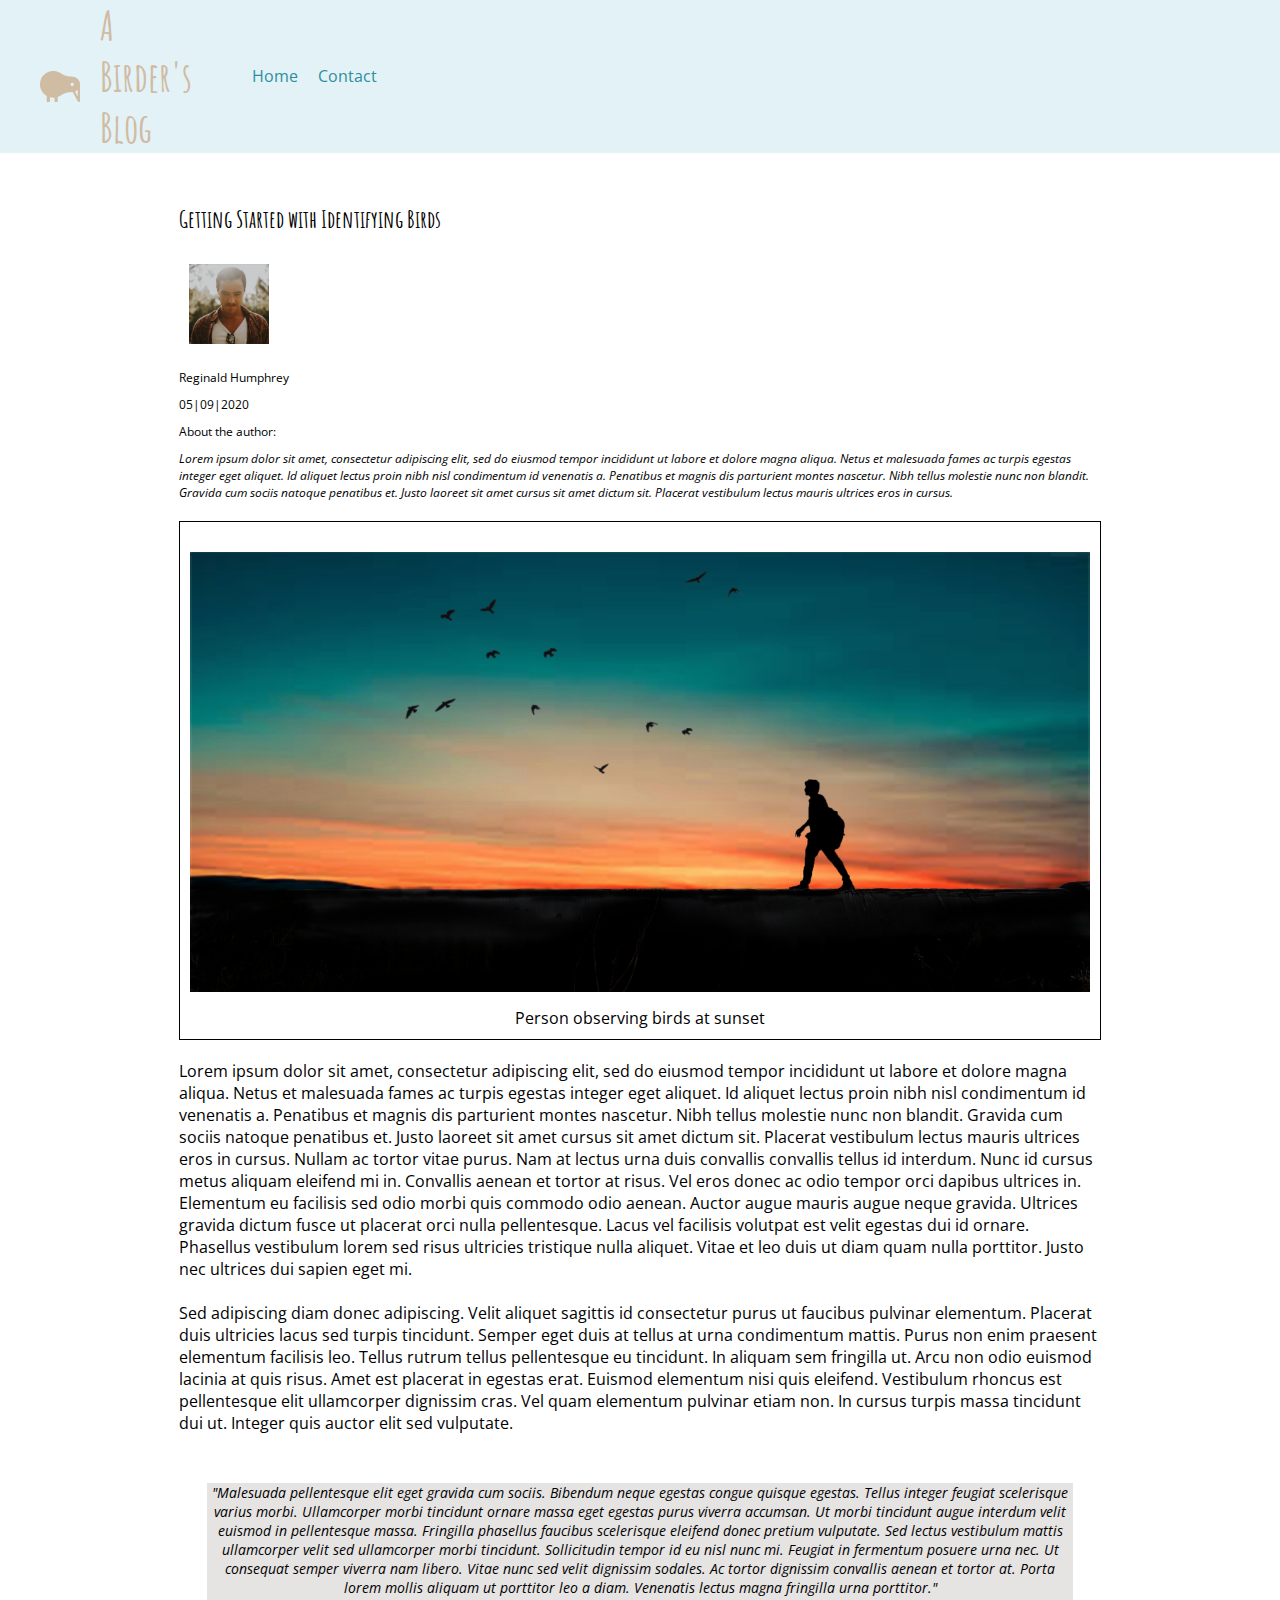
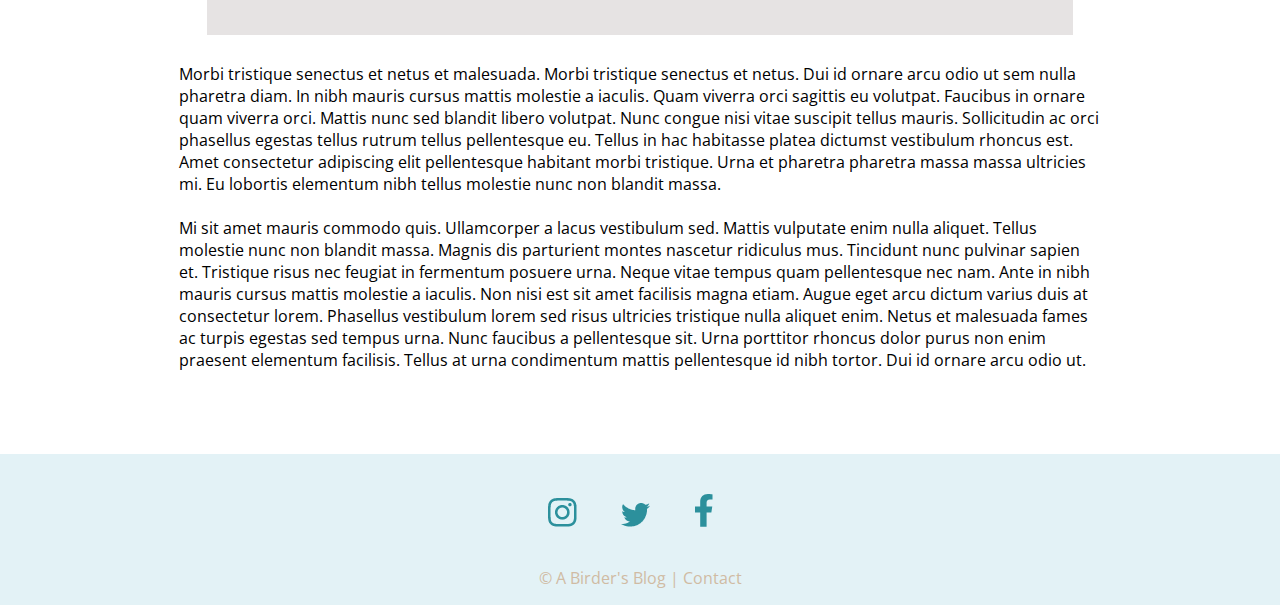
==== commit b80ac987: "Apply semantic updates" ====
--- a/blog.html
+++ b/blog.html
@@ -9,56 +9,56 @@
   <link href="https://fonts.googleapis.com/css2?family=Amatic+SC:wght@700&display=swap" rel="stylesheet">
   <link rel="stylesheet" href="https://fonts.googleapis.com/css?family=Open+Sans">
 </head>
-<body>
-  <div class="container">
-    <div class="header" id="head">
-      <header>
-        <div id="main-title">
-          <img src="images/kiwi-bird-icon.png" alt="Site Logo of a Kiwi Bird">
-          <h1 id="blog-title">A Birder's Blog</h1>
-        </div>
-        <nav>
-          <ul>
-            <li><a href="#">Home</a></li>
-            <li><a href="#">Blog</a></li>
-            <li><a href="#">Contact</a></li>
-          </ul>
-        </nav>
-      </header>
+<body class="container">
+  <header>
+    <div id="main-title">
+      <img src="images/kiwi-bird-icon.png" alt="Site Logo of a Kiwi Bird">
+      <h1 id="blog-title">A Birder's Blog</h1>
     </div>
-    <main>
-      <div>
-        <!-- blog title -->
-        <h1 class="blog-title">Getting Started with Identifying Birds</h1>
-        <!-- avatar -->
-        <img class="avatar" height="80px" width="80" src="images/avatar.png" alt="Author Avatar">
-        <p>Author's Name</p>
-        <p>05/09/2020</p>
-      </div>
+    <nav>
+      <ul>
+        <li><a href="index.html">Home</a></li>
+        <li><a href="contact.html">Contact</a></li>
+      </ul>
+    </nav>
+  </header>
+  <main>
+    <div>
+      <!-- blog title -->
+      <h1 class="blog-title">Getting Started with Identifying Birds</h1>
+      <!-- avatar -->
+      <img class="avatar" height="80px" width="80" src="images/avatar.png" alt="Author Avatar">
+      <p>Reginald  Humphrey</p>
+      <p>05|09|2020</p>
+      <p class="about">About the author:</p>
+      <p><em>Lorem ipsum dolor sit amet, consectetur adipiscing elit, sed do eiusmod tempor incididunt ut labore et dolore magna aliqua. Netus et malesuada fames ac turpis egestas integer eget aliquet. Id aliquet lectus proin nibh nisl condimentum id venenatis a. Penatibus et magnis dis parturient montes nascetur. Nibh tellus molestie nunc non blandit. Gravida cum sociis natoque penatibus et. Justo laoreet sit amet cursus sit amet dictum sit. Placerat vestibulum lectus mauris ultrices eros in cursus. </em></p>
+    </div>
+    <figure>
       <img class="main-image" src="images/silhouette.jpg" alt="Silhouette of a man">
-      <article>
+      <figcaption>Person observing birds at sunset</figcaption>
+    </figure>
+    <article>
         Lorem ipsum dolor sit amet, consectetur adipiscing elit, sed do eiusmod tempor incididunt ut labore et dolore magna aliqua. Netus et malesuada fames ac turpis egestas integer eget aliquet. Id aliquet lectus proin nibh nisl condimentum id venenatis a. Penatibus et magnis dis parturient montes nascetur. Nibh tellus molestie nunc non blandit. Gravida cum sociis natoque penatibus et. Justo laoreet sit amet cursus sit amet dictum sit. Placerat vestibulum lectus mauris ultrices eros in cursus. Nullam ac tortor vitae purus. Nam at lectus urna duis convallis convallis tellus id interdum. Nunc id cursus metus aliquam eleifend mi in. Convallis aenean et tortor at risus. Vel eros donec ac odio tempor orci dapibus ultrices in. Elementum eu facilisis sed odio morbi quis commodo odio aenean. Auctor augue mauris augue neque gravida. Ultrices gravida dictum fusce ut placerat orci nulla pellentesque. Lacus vel facilisis volutpat est velit egestas dui id ornare. Phasellus vestibulum lorem sed risus ultricies tristique nulla aliquet. Vitae et leo duis ut diam quam nulla porttitor. Justo nec ultrices dui sapien eget mi. <br> <br>
 
         Sed adipiscing diam donec adipiscing. Velit aliquet sagittis id consectetur purus ut faucibus pulvinar elementum. Placerat duis ultricies lacus sed turpis tincidunt. Semper eget duis at tellus at urna condimentum mattis. Purus non enim praesent elementum facilisis leo. Tellus rutrum tellus pellentesque eu tincidunt. In aliquam sem fringilla ut. Arcu non odio euismod lacinia at quis risus. Amet est placerat in egestas erat. Euismod elementum nisi quis eleifend. Vestibulum rhoncus est pellentesque elit ullamcorper dignissim cras. Vel quam elementum pulvinar etiam non. In cursus turpis massa tincidunt dui ut. Integer quis auctor elit sed vulputate. <br> <br>
-        <div class="blockquote">
-          <blockquote>"Malesuada pellentesque elit eget gravida cum sociis. Bibendum neque egestas congue quisque egestas. Tellus integer feugiat scelerisque varius morbi. Ullamcorper morbi tincidunt ornare massa eget egestas purus viverra accumsan. Ut morbi tincidunt augue interdum velit euismod in pellentesque massa. Fringilla phasellus faucibus scelerisque eleifend donec pretium vulputate. Sed lectus vestibulum mattis ullamcorper velit sed ullamcorper morbi tincidunt. Sollicitudin tempor id eu nisl nunc mi. Feugiat in fermentum posuere urna nec. Ut consequat semper viverra nam libero. Vitae nunc sed velit dignissim sodales. Ac tortor dignissim convallis aenean et tortor at. Porta lorem mollis aliquam ut porttitor leo a diam. Venenatis lectus magna fringilla urna porttitor." </blockquote> <br> <br>
-        </div>
+      <div class="blockquote">
+        <blockquote>"Malesuada pellentesque elit eget gravida cum sociis. Bibendum neque egestas congue quisque egestas. Tellus integer feugiat scelerisque varius morbi. Ullamcorper morbi tincidunt ornare massa eget egestas purus viverra accumsan. Ut morbi tincidunt augue interdum velit euismod in pellentesque massa. Fringilla phasellus faucibus scelerisque eleifend donec pretium vulputate. Sed lectus vestibulum mattis ullamcorper velit sed ullamcorper morbi tincidunt. Sollicitudin tempor id eu nisl nunc mi. Feugiat in fermentum posuere urna nec. Ut consequat semper viverra nam libero. Vitae nunc sed velit dignissim sodales. Ac tortor dignissim convallis aenean et tortor at. Porta lorem mollis aliquam ut porttitor leo a diam. Venenatis lectus magna fringilla urna porttitor." </blockquote> <br> <br>
+      </div>
 
         Morbi tristique senectus et netus et malesuada. Morbi tristique senectus et netus. Dui id ornare arcu odio ut sem nulla pharetra diam. In nibh mauris cursus mattis molestie a iaculis. Quam viverra orci sagittis eu volutpat. Faucibus in ornare quam viverra orci. Mattis nunc sed blandit libero volutpat. Nunc congue nisi vitae suscipit tellus mauris. Sollicitudin ac orci phasellus egestas tellus rutrum tellus pellentesque eu. Tellus in hac habitasse platea dictumst vestibulum rhoncus est. Amet consectetur adipiscing elit pellentesque habitant morbi tristique. Urna et pharetra pharetra massa massa ultricies mi. Eu lobortis elementum nibh tellus molestie nunc non blandit massa. <br> <br>
 
         Mi sit amet mauris commodo quis. Ullamcorper a lacus vestibulum sed. Mattis vulputate enim nulla aliquet. Tellus molestie nunc non blandit massa. Magnis dis parturient montes nascetur ridiculus mus. Tincidunt nunc pulvinar sapien et. Tristique risus nec feugiat in fermentum posuere urna. Neque vitae tempus quam pellentesque nec nam. Ante in nibh mauris cursus mattis molestie a iaculis. Non nisi est sit amet facilisis magna etiam. Augue eget arcu dictum varius duis at consectetur lorem. Phasellus vestibulum lorem sed risus ultricies tristique nulla aliquet enim. Netus et malesuada fames ac turpis egestas sed tempus urna. Nunc faucibus a pellentesque sit. Urna porttitor rhoncus dolor purus non enim praesent elementum facilisis. Tellus at urna condimentum mattis pellentesque id nibh tortor. Dui id ornare arcu odio ut. <br> <br>
-      </article>
-    </main>
-    <footer class="footer">
-      <div class="social">
-        <a href="#"><img src="images/instagram-icon.png" alt="Instagram Icon"></a>
-        <a href="#"><img src="images/twitter-icon.png" alt="Twitter Icon"></a>
-        <a href="#"><img src="images/facebook-icon.png" alt="Facebook Icon"></a>
-      </div>
-      <div class="footer-info">
-        <p>&copy A Birder's Blog | <a href="#">Contact</a></p>
-      </div>
-    </footer>
-  </div>
+    </article>
+  </main>
+  <footer class="footer">
+    <div class="social">
+      <a href="#"><img src="images/instagram-icon.png" alt="Instagram Icon"></a>
+      <a href="#"><img src="images/twitter-icon.png" alt="Twitter Icon"></a>
+      <a href="#"><img src="images/facebook-icon.png" alt="Facebook Icon"></a>
+    </div>
+    <div class="footer-info">
+      <p>&copy A Birder's Blog | <a href="#">Contact</a></p>
+    </div>
+  </footer>
 </body>
 </html>
--- a/blog.css
+++ b/blog.css
@@ -12,6 +12,7 @@
 html {
   display: block;
   margin: 0;
+  font-size: 100%;
 }
 
 /* ### MAIN GRID CONTAINER ###
@@ -40,13 +41,13 @@
 _____________________________________*/
 
 /* header styling */
-.header {
+header {
   display: flex;
   justify-content: center;
   align-items: center;
   font-family: 'Amatic SC', cursive;
   margin: 0;
-  padding: 20px;
+  padding-left: 40px;
   font-size: 20px;
   color: #D0BBA3;
   width: 100vw;
@@ -59,14 +60,18 @@
     margin: 20px 20px 0px 0px;
 }
 
-#blog-title {
-  margin: 20px 0px 0px 0px;
+h1 #blog-title {
+  display: inline;
+  flex-direction: row;
+  align-self: center;
+  justify-content: center;
+  /* margin: 20px 0px 0px 0px; */
 }
 
 #main-title {
-  display: inline-flex;
+  display: flex;
   flex-direction: row;
-  justify-content: center;
+  justify-content: flex-start;
   align-self: center;
   font-family: 'Amatic SC', cursive;
   color: #D0BBA3;
@@ -77,10 +82,12 @@
   display: flex;
   width: 200%;
 }
+
 nav > ul > li > a {
   margin-right: 20px;
   font-family: "Open Sans", semi-bold;
   text-decoration: none;
+  justify-content: space-between;
   font-size: 16px;
   color: #2C909C;
   width: 25%;
@@ -88,6 +95,7 @@
 
 nav, ul {
   margin: 0;
+  padding-left: 30px;
 }
 
 nav ul li {
@@ -119,13 +127,20 @@
   margin: 0;
 }
 
+figure {
+  border: 1px solid black;
+  padding: 10px;
+  margin: 20px 0px 20px 0px;
+}
+
+figcaption {
+  text-align: center;
+}
+
 .main-image {
-  /* border: 1px solid black; */
   object-fit: fill;
   width: 100%;
-  margin: 0;
-  margin: 5% 0% 5% 0%;
-  box-shadow: 5px 10px 7px 3px black;
+  margin-bottom: 10px;
 }
 
 .blog-title {
@@ -148,6 +163,10 @@
 main p {
   font-family: "Open Sans";
   font-size: 0.75em;
+  margin: 10px 0px 10px 0px;
+}
+
+p.about {
   margin: 0;
 }
 
@@ -264,4 +283,36 @@
     margin-right: 10%;
     object-fit: contain;
   }
-}
+
+  main {
+    font-size: 0.90em;
+  }
+
+  figcaption {
+    font-size: 0.75em;
+  }
+
+  header{
+    display: flex;
+    flex-direction: column;
+    justify-content: center;
+    align-items: center;
+    padding: 0;
+  }
+
+  div > h1 {
+    display: flex;
+    flex-direction: row;
+  }
+
+  nav {
+    display: flex;
+    align-self: center;
+    justify-content: center;
+  }
+
+  ul {
+    padding: 0px;
+  }
+
+}
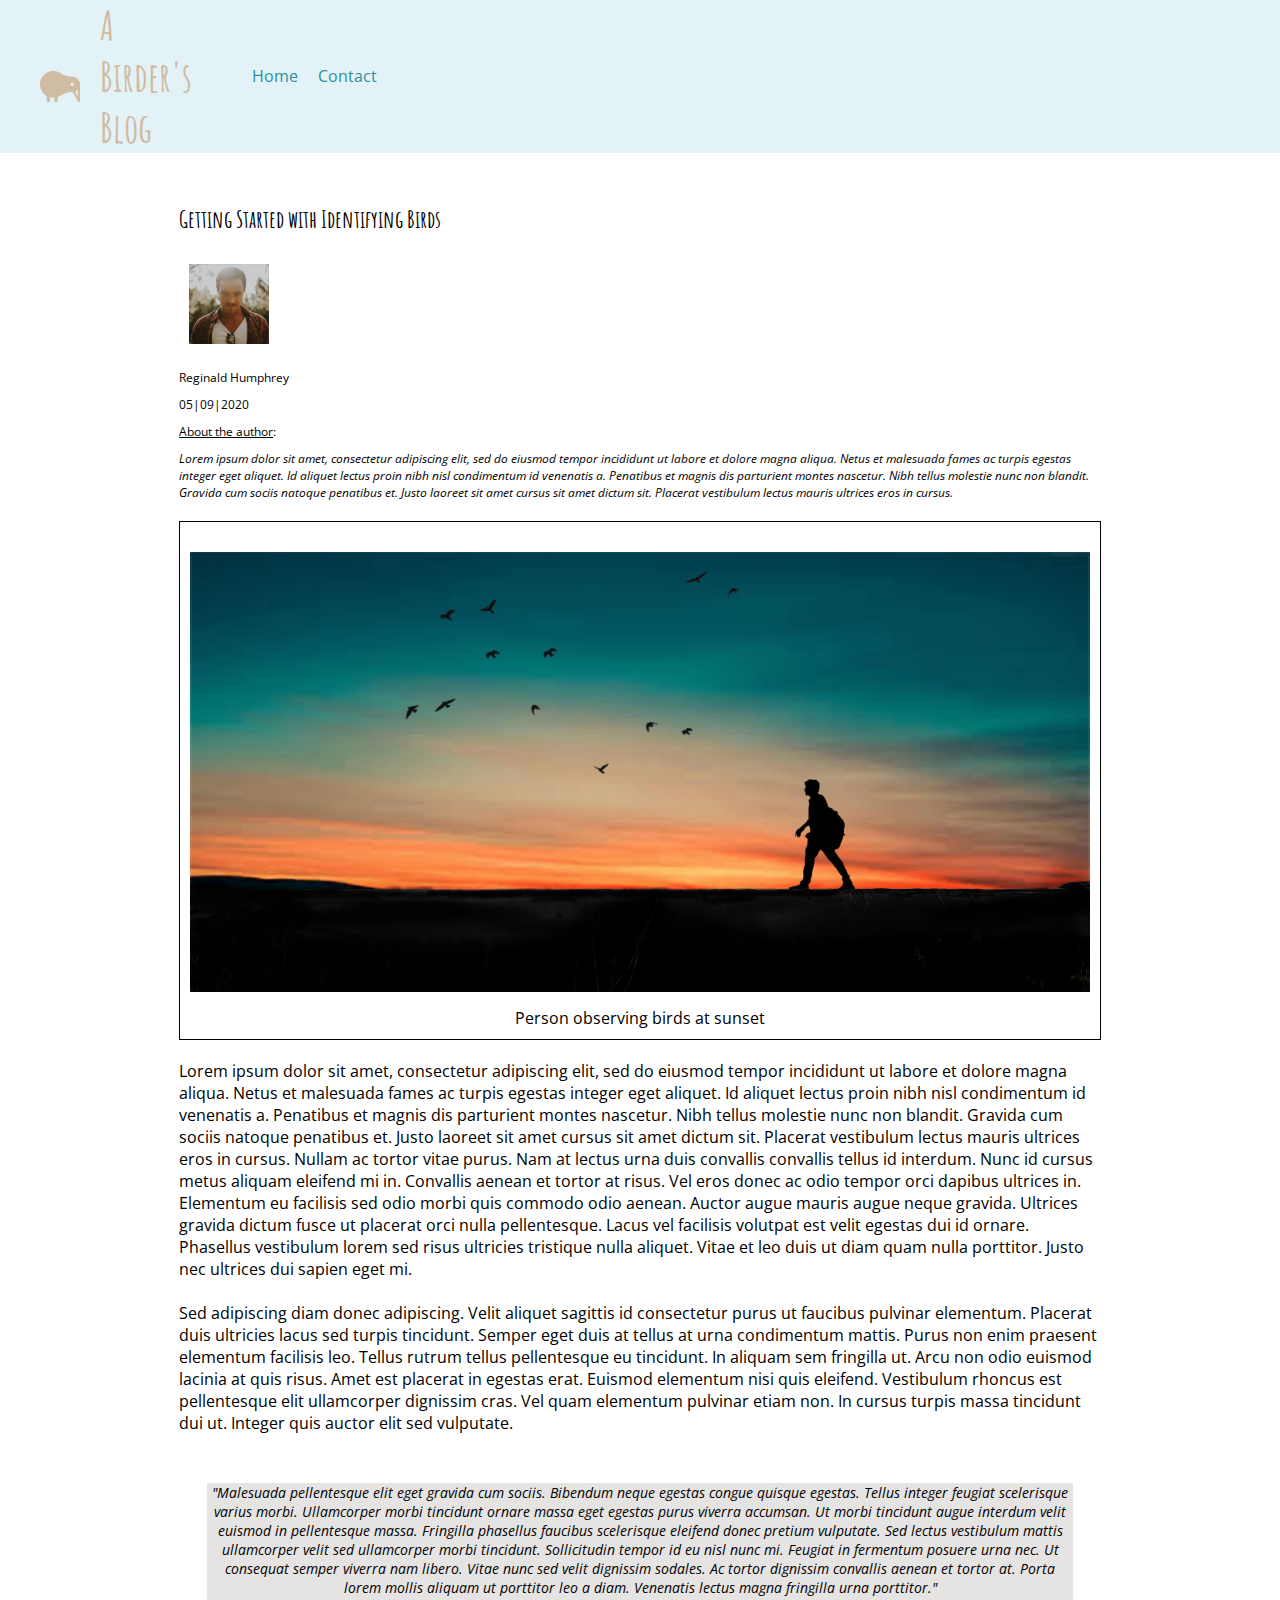
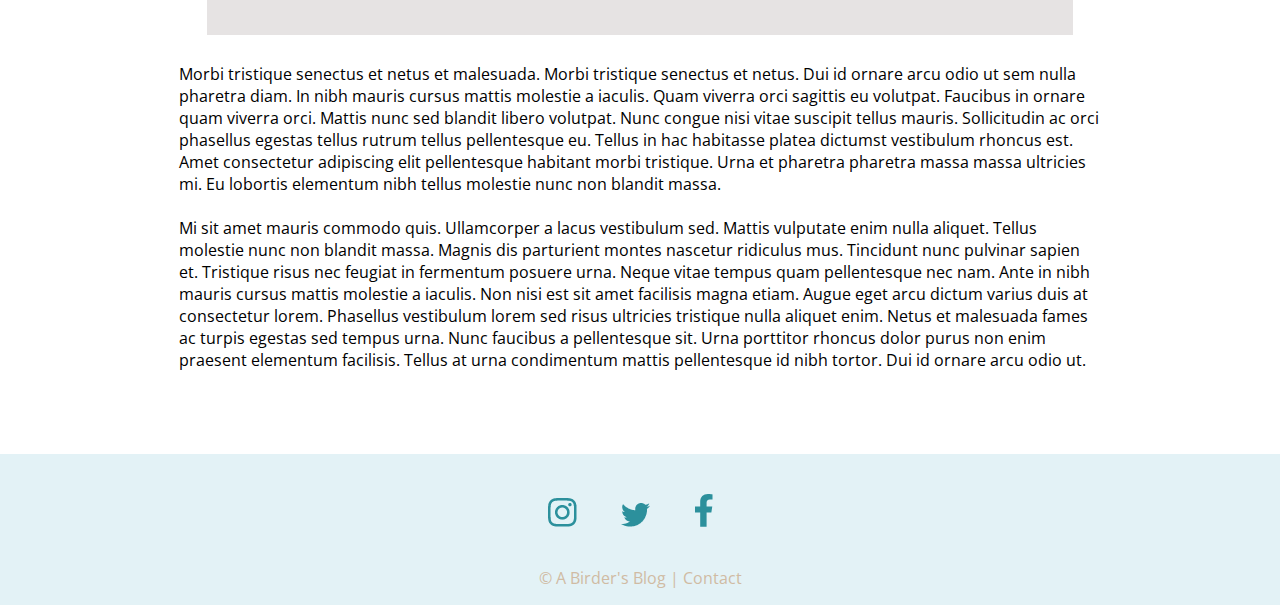
==== commit 389ec6ad: "Code review" ====
--- a/blog.html
+++ b/blog.html
@@ -30,7 +30,7 @@
       <img class="avatar" height="80px" width="80" src="images/avatar.png" alt="Author Avatar">
       <p>Reginald  Humphrey</p>
       <p>05|09|2020</p>
-      <p class="about">About the author:</p>
+      <p class="about"><u>About the author</u>:</p>
       <p><em>Lorem ipsum dolor sit amet, consectetur adipiscing elit, sed do eiusmod tempor incididunt ut labore et dolore magna aliqua. Netus et malesuada fames ac turpis egestas integer eget aliquet. Id aliquet lectus proin nibh nisl condimentum id venenatis a. Penatibus et magnis dis parturient montes nascetur. Nibh tellus molestie nunc non blandit. Gravida cum sociis natoque penatibus et. Justo laoreet sit amet cursus sit amet dictum sit. Placerat vestibulum lectus mauris ultrices eros in cursus. </em></p>
     </div>
     <figure>
--- a/blog.css
+++ b/blog.css
@@ -1,7 +1,13 @@
+@import url(//fonts.googleapis.com/css2?family=Amatic+SC:wght@700&display=swap);
+@import url(//fonts.googleapis.com/css?family=Open+Sans);
+
 html {
   -webkit-box-sizing: border-box;
   -moz-box-sizing: border-box;
   box-sizing: border-box;
+  display: block;
+  margin: 0;
+  font-size: 100%;
 }
 *, *:before, *:after {
   -webkit-box-sizing: inherit;
@@ -9,17 +15,11 @@
   box-sizing: inherit;
   }
 
-html {
-  display: block;
-  margin: 0;
-  font-size: 100%;
-}
 
 /* ### MAIN GRID CONTAINER ###
 _____________________________________*/
 
 .container {
-  /* border: 1px solid black; */
   display: grid;
   height: 100vh;
   grid-template-columns: 1fr;
@@ -32,7 +32,7 @@
     "footer";
   margin-left: 10%;
   margin-right: 10%;
-  object-fit: contain;
+  /* object-fit: contain; */
 }
 
 
@@ -43,6 +43,7 @@
 /* header styling */
 header {
   display: flex;
+  flex-direction: row;
   justify-content: center;
   align-items: center;
   font-family: 'Amatic SC', cursive;
@@ -60,8 +61,8 @@
     margin: 20px 20px 0px 0px;
 }
 
-h1 #blog-title {
-  display: inline;
+#blog-title {
+  display: flex;
   flex-direction: row;
   align-self: center;
   justify-content: center;
@@ -271,6 +272,7 @@
   .container {
     display: grid;
     height: 100vh;
+    width: 100vw;
     grid-template-columns: 1fr;
     grid-template-rows: 0.25fr 1fr 1fr 1fr 0.25fr;
     grid-template-areas:
@@ -279,34 +281,32 @@
       "image"
       "main"
       "footer";
-    margin-left: 10%;
-    margin-right: 10%;
     object-fit: contain;
   }
 
+  html {
+    width: 100vw;
+  }
+
+  body.container {
+    margin: 0;
+  }
+
   main {
-    font-size: 0.90em;
+    font-size: 1em;
   }
 
   figcaption {
     font-size: 0.75em;
   }
 
-  header{
-    display: flex;
-    flex-direction: column;
-    justify-content: center;
-    align-items: center;
-    padding: 0;
-  }
 
   div > h1 {
-    display: flex;
-    flex-direction: row;
+    display: block;
   }
 
   nav {
-    display: flex;
+    display: block;
     align-self: center;
     justify-content: center;
   }
